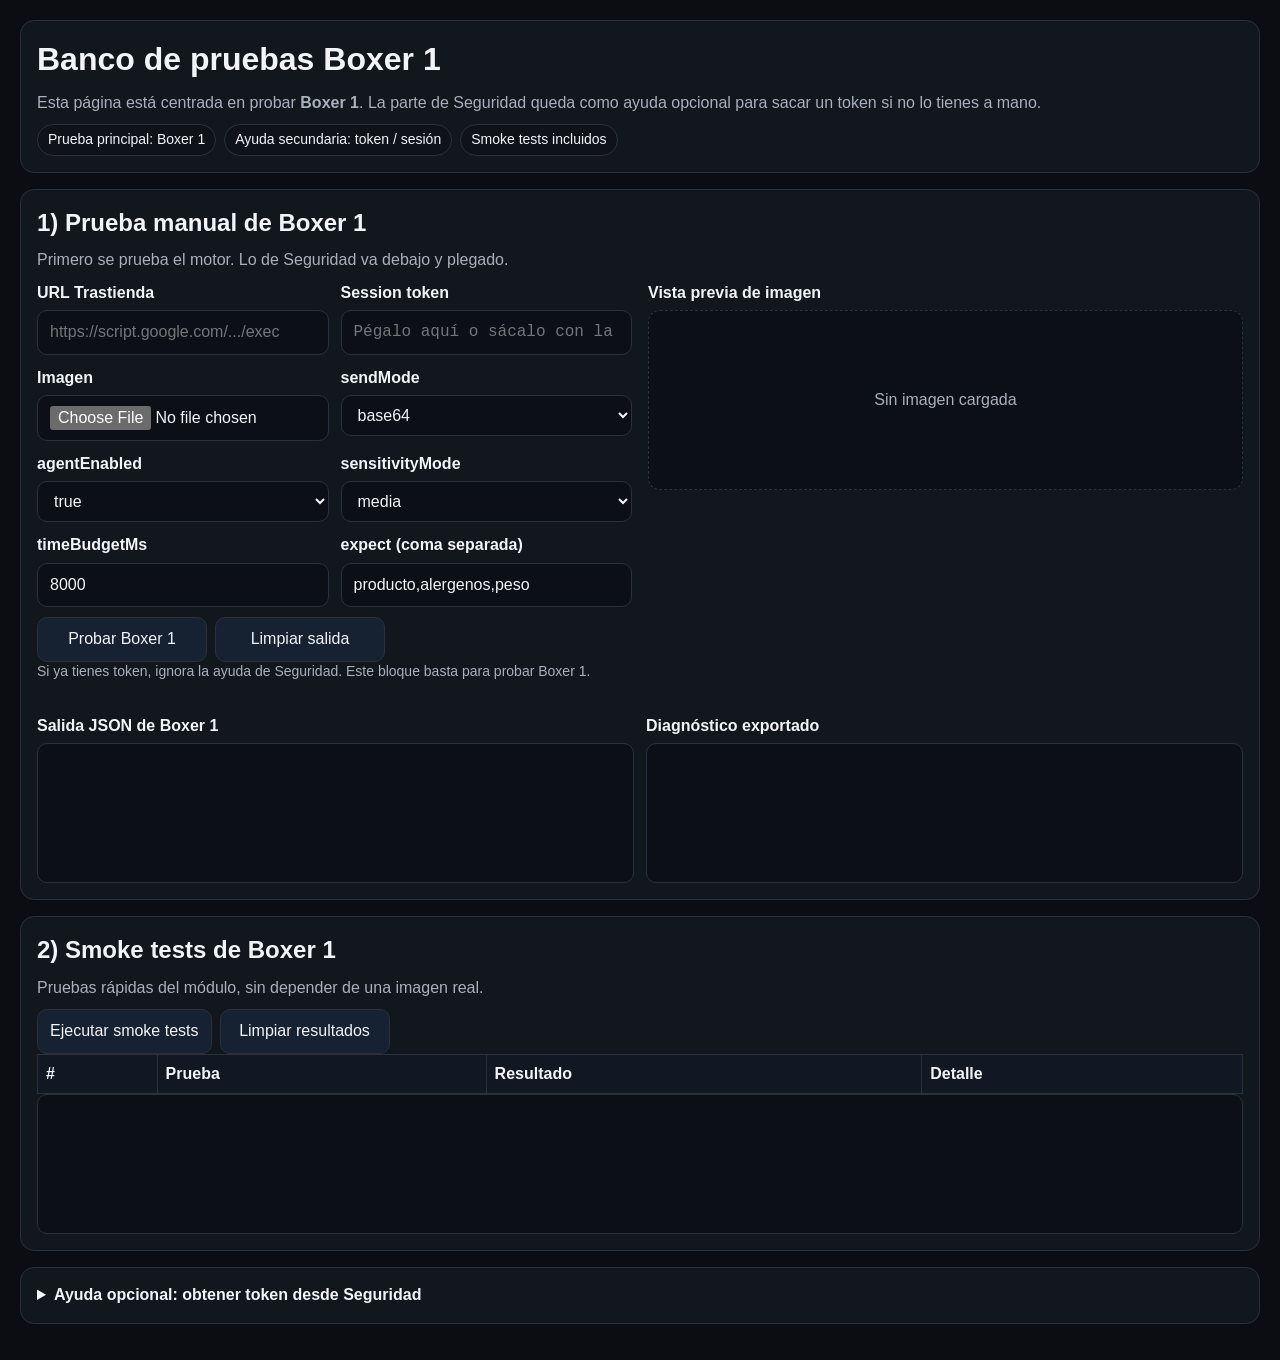
==== test_boxer1.html @ b4b94cf1 "Add files via upload" ====
<!doctype html>
<html lang="es">
<head>
  <meta charset="utf-8">
  <meta name="viewport" content="width=device-width, initial-scale=1">
  <title>Banco de pruebas Boxer 1</title>
  <style>
    :root {
      color-scheme: dark;
      --bg: #0b0d12;
      --panel: #12161d;
      --panel-2: #0f1319;
      --border: #2a313d;
      --text: #f2f4f7;
      --muted: #a8b0bd;
      --ok: #3ddc84;
      --warn: #f4c542;
      --bad: #ff6b6b;
      --accent: #4da3ff;
    }
    * { box-sizing: border-box; }
    body {
      margin: 0;
      padding: 20px;
      background: var(--bg);
      color: var(--text);
      font-family: Inter, Arial, sans-serif;
      line-height: 1.4;
    }
    h1,h2,h3 { margin: 0 0 10px; }
    p { margin: 0 0 10px; }
    .wrap { max-width: 1320px; margin: 0 auto; }
    .hero, section, details {
      background: var(--panel);
      border: 1px solid var(--border);
      border-radius: 14px;
      padding: 16px;
      margin-bottom: 16px;
    }
    .hero p { color: var(--muted); }
    .hero .tags { margin-top: 10px; display: flex; gap: 8px; flex-wrap: wrap; }
    .tag, .pill {
      display: inline-block;
      border: 1px solid var(--border);
      border-radius: 999px;
      padding: 5px 10px;
      background: var(--panel-2);
      color: var(--text);
      font-size: 14px;
    }
    .grid { display: grid; gap: 12px; }
    .grid-2 { grid-template-columns: repeat(2, minmax(280px, 1fr)); }
    .grid-3 { grid-template-columns: repeat(3, minmax(220px, 1fr)); }
    @media (max-width: 900px) { .grid-2, .grid-3 { grid-template-columns: 1fr; } }
    label { display:block; font-weight:700; margin-bottom: 6px; }
    input, select, textarea, button {
      width: 100%;
      padding: 10px 12px;
      background: #0c1016;
      color: var(--text);
      border: 1px solid var(--border);
      border-radius: 10px;
      font: inherit;
    }
    textarea { min-height: 88px; resize: vertical; }
    button {
      width: auto;
      min-width: 170px;
      cursor: pointer;
      background: #162131;
    }
    button:hover { border-color: #456186; }
    .actions { display:flex; gap:8px; flex-wrap: wrap; margin-top: 10px; }
    .mono, pre { font-family: ui-monospace, SFMono-Regular, Menlo, Consolas, monospace; }
    pre {
      white-space: pre-wrap;
      word-break: break-word;
      background: #0c1016;
      border: 1px solid var(--border);
      border-radius: 10px;
      padding: 12px;
      min-height: 140px;
      margin: 0;
      overflow: auto;
    }
    .summary { display:flex; gap:8px; flex-wrap: wrap; margin: 10px 0 14px; }
    .ok { color: var(--ok); font-weight:700; }
    .bad { color: var(--bad); font-weight:700; }
    .muted { color: var(--muted); }
    .block-title { margin-bottom: 10px; }
    .preview {
      border: 1px dashed var(--border);
      border-radius: 12px;
      min-height: 180px;
      display:flex;
      align-items:center;
      justify-content:center;
      overflow:hidden;
      background:#0c1016;
    }
    .preview img { width: 100%; height: auto; display:block; }
    .row { display:grid; grid-template-columns: 1fr 1fr; gap: 16px; }
    @media (max-width: 1000px) { .row { grid-template-columns: 1fr; } }
    table { width: 100%; border-collapse: collapse; }
    th, td { border: 1px solid var(--border); padding: 8px; text-align: left; vertical-align: top; }
    th { background: #111823; }
    summary { cursor: pointer; font-weight: 700; }
    .helper { color: var(--muted); font-size: 14px; }
  </style>
</head>
<body>
<div class="wrap">
  <div class="hero">
    <h1>Banco de pruebas Boxer 1</h1>
    <p>Esta página está centrada en probar <strong>Boxer 1</strong>. La parte de Seguridad queda como ayuda opcional para sacar un token si no lo tienes a mano.</p>
    <div class="tags">
      <span class="tag">Prueba principal: Boxer 1</span>
      <span class="tag">Ayuda secundaria: token / sesión</span>
      <span class="tag">Smoke tests incluidos</span>
    </div>
  </div>

  <section>
    <div class="block-title">
      <h2>1) Prueba manual de Boxer 1</h2>
      <p class="muted">Primero se prueba el motor. Lo de Seguridad va debajo y plegado.</p>
    </div>
    <div class="row">
      <div>
        <div class="grid grid-2">
          <div>
            <label for="urlTrastienda">URL Trastienda</label>
            <input id="urlTrastienda" type="text" placeholder="https://script.google.com/.../exec">
          </div>
          <div>
            <label for="token">Session token</label>
            <input id="token" type="text" class="mono" placeholder="Pégalo aquí o sácalo con la ayuda de abajo">
          </div>
          <div>
            <label for="img">Imagen</label>
            <input id="img" type="file" accept="image/*">
          </div>
          <div>
            <label for="sendMode">sendMode</label>
            <select id="sendMode"><option value="base64" selected>base64</option><option value="normal">normal</option></select>
          </div>
          <div>
            <label for="agent">agentEnabled</label>
            <select id="agent"><option value="true" selected>true</option><option value="false">false</option></select>
          </div>
          <div>
            <label for="sens">sensitivityMode</label>
            <select id="sens"><option value="baja">baja</option><option value="media" selected>media</option><option value="alta">alta</option></select>
          </div>
          <div>
            <label for="budget">timeBudgetMs</label>
            <input id="budget" type="number" value="8000" min="1">
          </div>
          <div>
            <label for="expect">expect (coma separada)</label>
            <input id="expect" type="text" value="producto,alergenos,peso">
          </div>
        </div>
        <div class="actions">
          <button id="runManual">Probar Boxer 1</button>
          <button id="clearManual" type="button">Limpiar salida</button>
        </div>
        <p class="helper">Si ya tienes token, ignora la ayuda de Seguridad. Este bloque basta para probar Boxer 1.</p>
      </div>
      <div>
        <label>Vista previa de imagen</label>
        <div class="preview" id="previewBox"><span class="muted">Sin imagen cargada</span></div>
      </div>
    </div>

    <div id="b1Summary" class="summary"></div>

    <div class="grid grid-2">
      <div>
        <label>Salida JSON de Boxer 1</label>
        <pre id="b1Out" class="mono"></pre>
      </div>
      <div>
        <label>Diagnóstico exportado</label>
        <pre id="diagOut" class="mono"></pre>
      </div>
    </div>
  </section>

  <section>
    <div class="block-title">
      <h2>2) Smoke tests de Boxer 1</h2>
      <p class="muted">Pruebas rápidas del módulo, sin depender de una imagen real.</p>
    </div>
    <div class="actions">
      <button id="runTests">Ejecutar smoke tests</button>
      <button id="clearTests" type="button">Limpiar resultados</button>
    </div>
    <table>
      <thead><tr><th>#</th><th>Prueba</th><th>Resultado</th><th>Detalle</th></tr></thead>
      <tbody id="testsBody"></tbody>
    </table>
    <pre id="testsRaw" class="mono"></pre>
  </section>

  <details>
    <summary>Ayuda opcional: obtener token desde Seguridad</summary>
    <p class="muted" style="margin-top:10px;">Solo úsalo si no tienes token. No es la parte principal del banco.</p>
    <div class="grid grid-2" style="margin-top:10px;">
      <div>
        <label for="secUrl">URL Seguridad</label>
        <input id="secUrl" type="text" placeholder="https://script.google.com/.../exec">
      </div>
      <div>
        <label for="secOrigin">moduloOrigen</label>
        <input id="secOrigin" type="text" value="WEB">
      </div>
      <div>
        <label for="secDest">moduloDestino</label>
        <input id="secDest" type="text" value="SEGURIDAD">
      </div>
      <div>
        <label for="secLoginAction">acción login</label>
        <input id="secLoginAction" type="text" value="login">
      </div>
      <div>
        <label for="secValidateAction">acción validar sesión</label>
        <input id="secValidateAction" type="text" value="validarSesion">
      </div>
      <div>
        <label for="secRenewAction">acción renovar actividad</label>
        <input id="secRenewAction" type="text" value="renovarActividad">
      </div>
      <div>
        <label for="secLogoutAction">acción logout</label>
        <input id="secLogoutAction" type="text" value="logout">
      </div>
      <div>
        <label for="secUser">Usuario</label>
        <input id="secUser" type="text" autocomplete="username">
      </div>
      <div>
        <label for="secPass">Contraseña</label>
        <input id="secPass" type="password" autocomplete="current-password">
      </div>
    </div>
    <div class="actions">
      <button id="btnLogin">Entrar y obtener token</button>
      <button id="btnValidate">Validar sesión</button>
      <button id="btnRenew">Renovar actividad</button>
      <button id="btnLogout">Salir</button>
    </div>
    <div id="secStatus" class="mono" style="margin-top:10px;"></div>
    <pre id="secOut" class="mono"></pre>
  </details>
</div>

<script src="B1_enums.js"></script>
<script src="B1_contratos.js"></script>
<script src="B1_diagnostico.js"></script>
<script src="B1_prechequeo.js"></script>
<script src="B1_ocr_base.js"></script>
<script src="B1_fiabilidad.js"></script>
<script src="B1_slots.js"></script>
<script src="B1_rescate.js"></script>
<script src="B1_merge.js"></script>
<script src="B1_core.js"></script>
<script>
  const $ = (id) => document.getElementById(id);
  const json = (x) => JSON.stringify(x, null, 2);

  function parseExpectCsv(raw) {
    return String(raw || '').split(',').map(x => x.trim()).filter(Boolean);
  }

  function clearNode(id) { $(id).textContent = ''; }

  $('img').addEventListener('change', (ev) => {
    const file = ev.target.files && ev.target.files[0];
    const box = $('previewBox');
    if (!file) {
      box.innerHTML = '<span class="muted">Sin imagen cargada</span>';
      return;
    }
    const url = URL.createObjectURL(file);
    box.innerHTML = `<img src="${url}" alt="Vista previa">`;
  });

  function renderSummary(result) {
    const summary = result && result.resultado ? result.resultado : {};
    const estado = summary.estadoPasaporteModulo || '-';
    const cls = result && result.ok ? 'ok' : 'bad';
    $('b1Summary').innerHTML = [
      `<span class="pill ${cls}">ok: ${String(result && result.ok)}</span>`,
      `<span class="pill">pasaporte: ${estado}</span>`,
      `<span class="pill">elapsedMs: ${summary.elapsedMs ?? '-'}</span>`,
      `<span class="pill">acción: ${summary.accionSugeridaParaCerebro || '-'}</span>`
    ].join(' ');
  }

  function getSecurityCfg() {
    return {
      url: $('secUrl').value.trim(),
      moduloOrigen: $('secOrigin').value.trim() || 'WEB',
      moduloDestino: $('secDest').value.trim() || 'SEGURIDAD',
      actionLogin: $('secLoginAction').value.trim() || 'login',
      actionValidate: $('secValidateAction').value.trim() || 'validarSesion',
      actionRenew: $('secRenewAction').value.trim() || 'renovarActividad',
      actionLogout: $('secLogoutAction').value.trim() || 'logout'
    };
  }

  function writeSecurityStatus(payload, ok) {
    $('secStatus').innerHTML = ok ? '<span class="ok">OK</span>' : '<span class="bad">ERROR</span>';
    $('secOut').textContent = json(payload);
  }

  function extractToken(payload) {
    const targetKeys = new Set(['sessionToken','token','llaveTemporalSesion','llaveTemporal','session_key','sessionKey']);
    const seen = new Set();
    function walk(node) {
      if (!node || typeof node !== 'object') return '';
      if (seen.has(node)) return '';
      seen.add(node);
      for (const [key, value] of Object.entries(node)) {
        if (targetKeys.has(key) && typeof value === 'string' && value.trim()) return value.trim();
      }
      for (const value of Object.values(node)) {
        const hit = walk(value);
        if (hit) return hit;
      }
      return '';
    }
    return walk(payload);
  }

  async function postJsonSimple(url, body) {
    const resp = await fetch(url, {
      method: 'POST',
      headers: { 'Content-Type': 'text/plain;charset=utf-8' },
      body: JSON.stringify(body)
    });
    const raw = await resp.text();
    let payload;
    try {
      payload = raw ? JSON.parse(raw) : null;
    } catch {
      payload = { ok: false, error: { mensaje: raw || 'Respuesta no JSON.' } };
    }
    return { resp, payload };
  }

  async function callSecurity(accion, datos) {
    const cfg = getSecurityCfg();
    if (!cfg.url) throw new Error('Falta URL Seguridad.');
    const tokenActual = $('token').value.trim();
    const body = {
      moduloOrigen: cfg.moduloOrigen,
      moduloDestino: cfg.moduloDestino,
      accion,
      sessionToken: accion === cfg.actionLogin ? '' : tokenActual,
      datos
    };
    const { resp, payload } = await postJsonSimple(cfg.url, body);
    const result = payload && typeof payload === 'object' ? payload : { ok: false, error: { mensaje: 'Respuesta inválida de Seguridad.' } };
    result.__httpStatus = resp.status;
    return result;
  }

  $('btnLogin').addEventListener('click', async () => {
    try {
      const usuario = $('secUser').value.trim();
      const password = $('secPass').value;
      if (!usuario) throw new Error('Falta usuario.');
      if (!password) throw new Error('Falta contraseña.');
      const payload = await callSecurity(getSecurityCfg().actionLogin, {
        usuario,
        contrasena: password,
        password
      });
      const token = extractToken(payload);
      if (token) $('token').value = token;
      writeSecurityStatus(payload, payload && payload.ok === true);
    } catch (err) {
      writeSecurityStatus({ ok: false, error: { mensaje: err.message } }, false);
    }
  });

  $('btnValidate').addEventListener('click', async () => {
    try {
      const token = $('token').value.trim();
      const payload = await callSecurity(getSecurityCfg().actionValidate, { sessionToken: token });
      const nuevo = extractToken(payload);
      if (nuevo) $('token').value = nuevo;
      writeSecurityStatus(payload, payload && payload.ok === true);
    } catch (err) {
      writeSecurityStatus({ ok: false, error: { mensaje: err.message } }, false);
    }
  });

  $('btnRenew').addEventListener('click', async () => {
    try {
      const token = $('token').value.trim();
      const payload = await callSecurity(getSecurityCfg().actionRenew, { sessionToken: token });
      const nuevo = extractToken(payload);
      if (nuevo) $('token').value = nuevo;
      writeSecurityStatus(payload, payload && payload.ok === true);
    } catch (err) {
      writeSecurityStatus({ ok: false, error: { mensaje: err.message } }, false);
    }
  });

  $('btnLogout').addEventListener('click', async () => {
    try {
      const token = $('token').value.trim();
      const payload = await callSecurity(getSecurityCfg().actionLogout, { sessionToken: token });
      if (payload && payload.ok === true) $('token').value = '';
      writeSecurityStatus(payload, payload && payload.ok === true);
    } catch (err) {
      writeSecurityStatus({ ok: false, error: { mensaje: err.message } }, false);
    }
  });

  $('clearManual').addEventListener('click', () => {
    $('b1Summary').innerHTML = '';
    clearNode('b1Out');
    clearNode('diagOut');
  });

  $('runManual').addEventListener('click', async () => {
    try {
      const file = $('img').files[0];
      if (!file) throw new Error('Falta imagen.');
      if (!$('urlTrastienda').value.trim()) throw new Error('Falta URL Trastienda.');
      const input = {
        moduloOrigen: 'Cerebro_Orquestador',
        moduloDestino: 'Boxer1_Core',
        accion: 'analizar_texto_etiqueta',
        sessionToken: $('token').value.trim(),
        datos: {
          imageRef: file,
          sendMode: $('sendMode').value,
          agentEnabled: $('agent').value === 'true',
          sensitivityMode: $('sens').value,
          timeBudgetMs: Number($('budget').value || 8000),
          expect: parseExpectCsv($('expect').value)
        }
      };
      const config = { urlTrastienda: $('urlTrastienda').value.trim() };
      const result = await B1_analizar(input, config);
      renderSummary(result);
      $('b1Out').textContent = json(result);
      $('diagOut').textContent = json(result && result.resultado ? result.resultado.diagnostico || null : null);
    } catch (err) {
      const payload = { ok: false, error: { mensaje: err.message || String(err) } };
      renderSummary(payload);
      $('b1Out').textContent = json(payload);
      $('diagOut').textContent = '';
    }
  });

  function makePass(name, detail) { return { ok: true, name, detail }; }
  function makeFail(name, detail) { return { ok: false, name, detail }; }

  async function runSmokeTests() {
    const tests = [];
    const add = (result) => tests.push(result);

    try {
      add(Object.values(B1_TIPO_FALLO).length === 3
        ? makePass('Solo 3 tipos de fallo', json(B1_TIPO_FALLO))
        : makeFail('Solo 3 tipos de fallo', json(B1_TIPO_FALLO)));

      add(B1_CONFIG.TRASTIENDA_MODULO_ORIGEN === 'BOXER1'
        ? makePass('Origen correcto a Trastienda', B1_CONFIG.TRASTIENDA_MODULO_ORIGEN)
        : makeFail('Origen correcto a Trastienda', B1_CONFIG.TRASTIENDA_MODULO_ORIGEN));

      const entradaValida = B1_validarEntrada({
        moduloOrigen: 'Cerebro_Orquestador',
        moduloDestino: 'Boxer1_Core',
        accion: 'analizar_texto_etiqueta',
        sessionToken: 'tok',
        datos: { imageRef: new Blob(['x'], { type:'image/png' }), sendMode:'base64', agentEnabled:true, sensitivityMode:'media', timeBudgetMs:8000, expect:['producto'] }
      });
      add(entradaValida.valid ? makePass('Validación de entrada', 'OK') : makeFail('Validación de entrada', entradaValida.reason));

      const cfgValida = B1_validarConfig({ urlTrastienda: 'https://ejemplo.test/exec' });
      add(cfgValida.valid ? makePass('Validación de config', 'OK') : makeFail('Validación de config', cfgValida.reason));

      const errNoRetry = B1_crearRespuestaError({
        code: 'X', message:'x', tipoFallo:B1_TIPO_FALLO.DESCONOCIDO, retryable:true,
        traceId:'t', elapsedMs:1, accionSugeridaParaCerebro:'reintentar'
      });
      add((errNoRetry.error && !('tiempoTotalReintentoMs' in errNoRetry.error))
        ? makePass('Error sin ruido de tiempoTotalReintentoMs', json(errNoRetry.error))
        : makeFail('Error sin ruido de tiempoTotalReintentoMs', json(errNoRetry.error)));

      const norm = B1_normalizarOCR({ ok:true, resultado:{ ocrTexto:'Ingredientes\nhar_ina leche', metadatos:{ paginas:1, bloques:2 } }});
      add(norm.textoCompleto.includes('Ingredientes') ? makePass('Normalización OCR plano', json({totalPalabras:norm.totalPalabras, visionVacia:norm.visionVacia})) : makeFail('Normalización OCR plano', json(norm)));

      const fiab = B1_medirFiabilidad(norm, 'media');
      add(fiab.huecos > 0 ? makePass('Huecos heurísticos vivos', json({ huecos: fiab.huecos })) : makeFail('Huecos heurísticos vivos', json({ huecos: fiab.huecos })));

      const simOk = B1_verificarSimetria([{slotId:'B1'},{slotId:'B2'}],[{slotId:'B1'},{slotId:'B2'}]);
      add(simOk.exacta ? makePass('Simetría exacta', json(simOk)) : makeFail('Simetría exacta', json(simOk)));

      const simKo = B1_verificarSimetria([{slotId:'B1'},{slotId:'B2'}],[{slotId:'B1'},{slotId:'B3'}]);
      add(!simKo.exacta ? makePass('Asimetría detectada', json(simKo)) : makeFail('Asimetría detectada', json(simKo)));

      const mergeKo = B1_ejecutarMerge('texto base', [{slotId:'B1', textoOriginal:'har_ina', roiRef:'roi://1'}], { intentado:true, correcciones:[{slotId:'B2', solucion:'harina', estado:'aplicable'}], slotsEnviados:1, slotsDevueltos:1 });
      add(mergeKo.mergeCancelado ? makePass('Merge cancela asimetría', json({ mergeStatus: mergeKo.mergeStatus })) : makeFail('Merge cancela asimetría', json(mergeKo)));

      const upstream = B1_crearErrorUpstream({ message:'fallo', upstreamCode:'TRA_VISION_ERROR', upstreamModule:'TRASTIENDA', raw:{x:1} });
      add(upstream.upstreamCode === 'TRA_VISION_ERROR' ? makePass('Upstream estructurado', json({ upstreamCode: upstream.upstreamCode, upstreamModule: upstream.upstreamModule })) : makeFail('Upstream estructurado', json(upstream)));

      const originalFetch = window.fetch;
      try {
        let bodyVision = null;
        window.fetch = async (_url, options) => ({ ok:true, status:200, async json(){ bodyVision = JSON.parse(options.body); return { ok:true, resultado:{ ocrTexto:'leche entera', vacio:false, metadatos:{ paginas:1, bloques:1 } } }; } });
        const canvas = document.createElement('canvas'); canvas.width = 4; canvas.height = 4;
        const ctx = canvas.getContext('2d'); ctx.fillStyle = '#fff'; ctx.fillRect(0,0,4,4);
        await B1_llamarVisionOCR(canvas, 'base64', 'tok', 'https://dummy');
        add((bodyVision && bodyVision.moduloOrigen === 'BOXER1' && bodyVision.moduloDestino === 'TRASTIENDA' && bodyVision.accion === 'procesarVision')
          ? makePass('Payload Vision correcto', json(bodyVision))
          : makeFail('Payload Vision correcto', json(bodyVision)));

        let bodyGemini = null;
        window.fetch = async (_url, options) => ({ ok:true, status:200, async json(){ bodyGemini = JSON.parse(options.body); return { ok:true, resultado:{ respuestaGemini:{ correcciones:[], simetria:'exacta' } } }; } });
        await B1_enviarRescateGemini('texto base completo', [{ slotId:'B1', textoOriginal:'har_ina', confidence:0.4, contexto:'ingredientes harina', roiBase64:'AAAA' }], 'tok', 'https://dummy');
        add((bodyGemini && bodyGemini.moduloOrigen === 'BOXER1' && bodyGemini.datos.ocrTexto === 'texto base completo')
          ? makePass('Payload Gemini usa textoBase', json(bodyGemini))
          : makeFail('Payload Gemini usa textoBase', json(bodyGemini)));
      } finally {
        window.fetch = originalFetch;
      }
    } catch (err) {
      add(makeFail('Excepción inesperada en smoke tests', err && err.stack ? err.stack : String(err)));
    }

    const body = $('testsBody');
    body.innerHTML = '';
    tests.forEach((t, i) => {
      const tr = document.createElement('tr');
      tr.innerHTML = `<td>${i+1}</td><td>${t.name}</td><td class="${t.ok ? 'ok' : 'bad'}">${t.ok ? 'OK' : 'FALLO'}</td><td class="mono">${escapeHtml(String(t.detail || ''))}</td>`;
      body.appendChild(tr);
    });
    $('testsRaw').textContent = json({ total: tests.length, ok: tests.filter(t => t.ok).length, fail: tests.filter(t => !t.ok).length, tests });
  }

  function escapeHtml(str) {
    return str.replace(/[&<>"']/g, c => ({ '&':'&amp;', '<':'&lt;', '>':'&gt;', '"':'&quot;', "'":'&#39;' }[c]));
  }

  $('runTests').addEventListener('click', runSmokeTests);
  $('clearTests').addEventListener('click', () => {
    $('testsBody').innerHTML = '';
    clearNode('testsRaw');
  });
</script>
</body>
</html>
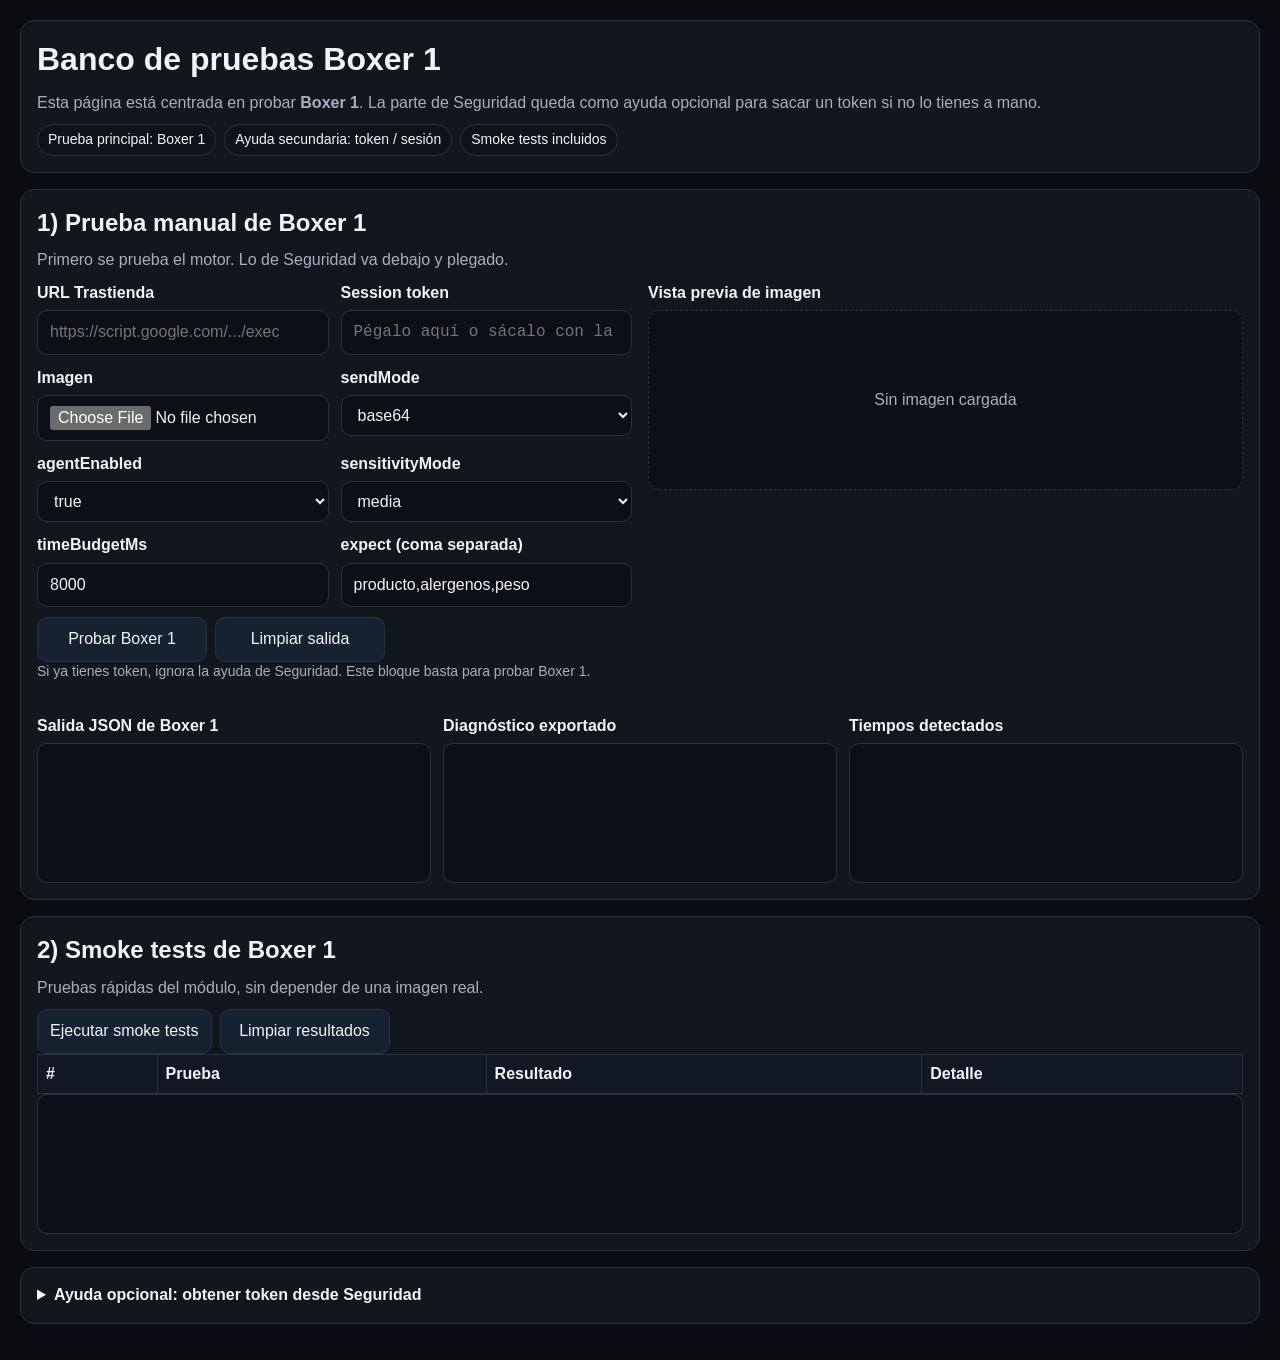
==== commit 05328462: "Add files via upload" ====
--- a/test_boxer1.html
+++ b/test_boxer1.html
@@ -175,7 +175,7 @@
 
     <div id="b1Summary" class="summary"></div>
 
-    <div class="grid grid-2">
+    <div class="grid grid-3">
       <div>
         <label>Salida JSON de Boxer 1</label>
         <pre id="b1Out" class="mono"></pre>
@@ -183,6 +183,10 @@
       <div>
         <label>Diagnóstico exportado</label>
         <pre id="diagOut" class="mono"></pre>
+      </div>
+      <div>
+        <label>Tiempos detectados</label>
+        <pre id="timingsOut" class="mono"></pre>
       </div>
     </div>
   </section>
@@ -275,6 +279,17 @@
 
   function clearNode(id) { $(id).textContent = ''; }
 
+  function extractTimingBlock(result) {
+    return result && result.resultado && result.resultado.datos && result.resultado.datos.metricas
+      ? (result.resultado.datos.metricas.tiempos || null)
+      : null;
+  }
+
+  function renderTimings(result) {
+    const tiempos = extractTimingBlock(result);
+    $('timingsOut').textContent = tiempos ? json(tiempos) : '';
+  }
+
   $('img').addEventListener('change', (ev) => {
     const file = ev.target.files && ev.target.files[0];
     const box = $('previewBox');
@@ -288,12 +303,21 @@
 
   function renderSummary(result) {
     const summary = result && result.resultado ? result.resultado : {};
-    const estado = summary.estadoPasaporteModulo || '-';
     const cls = result && result.ok ? 'ok' : 'bad';
+    const metricas = summary && summary.datos ? (summary.datos.metricas || {}) : {};
+    const tiempos = metricas && metricas.tiempos ? metricas.tiempos : {};
+    const fetchVision = tiempos?.cliente?.t_fetch_vision_total_ms ?? '-';
+    const gasVision = tiempos?.upstream?.vision?.t_total_gas_interno_ms ?? '-';
+    const externoVision = tiempos?.estimaciones?.t_vision_externo_no_desglosado_ms ?? '-';
+    const rescate = tiempos?.cliente?.t_rescate_total_ms ?? '-';
     $('b1Summary').innerHTML = [
       `<span class="pill ${cls}">ok: ${String(result && result.ok)}</span>`,
-      `<span class="pill">pasaporte: ${estado}</span>`,
+      `<span class="pill">pasaporte: ${summary.estadoPasaporteModulo || '-'}</span>`,
       `<span class="pill">elapsedMs: ${summary.elapsedMs ?? '-'}</span>`,
+      `<span class="pill">fetch Vision: ${fetchVision}</span>`,
+      `<span class="pill">GAS Vision: ${gasVision}</span>`,
+      `<span class="pill">externo Vision: ${externoVision}</span>`,
+      `<span class="pill">rescate: ${rescate}</span>`,
       `<span class="pill">acción: ${summary.accionSugeridaParaCerebro || '-'}</span>`
     ].join(' ');
   }
@@ -334,20 +358,36 @@
     return walk(payload);
   }
 
+  function nowMs() {
+    return (typeof performance !== 'undefined' && typeof performance.now === 'function') ? performance.now() : Date.now();
+  }
+
   async function postJsonSimple(url, body) {
+    const tInicio = nowMs();
     const resp = await fetch(url, {
       method: 'POST',
       headers: { 'Content-Type': 'text/plain;charset=utf-8' },
       body: JSON.stringify(body)
     });
     const raw = await resp.text();
+    const tFetchTotal = Math.round(nowMs() - tInicio);
+    const tParseInicio = nowMs();
     let payload;
     try {
       payload = raw ? JSON.parse(raw) : null;
     } catch {
       payload = { ok: false, error: { mensaje: raw || 'Respuesta no JSON.' } };
     }
-    return { resp, payload };
+    const tParseCliente = Math.round(nowMs() - tParseInicio);
+    return {
+      resp,
+      payload,
+      timings: {
+        t_fetch_total_ms: tFetchTotal,
+        t_parse_respuesta_cliente_ms: tParseCliente,
+        t_total_cliente_ms: Math.round(nowMs() - tInicio)
+      }
+    };
   }
 
   async function callSecurity(accion, datos) {
@@ -361,9 +401,10 @@
       sessionToken: accion === cfg.actionLogin ? '' : tokenActual,
       datos
     };
-    const { resp, payload } = await postJsonSimple(cfg.url, body);
+    const { resp, payload, timings } = await postJsonSimple(cfg.url, body);
     const result = payload && typeof payload === 'object' ? payload : { ok: false, error: { mensaje: 'Respuesta inválida de Seguridad.' } };
     result.__httpStatus = resp.status;
+    result.__timings = timings;
     return result;
   }
 
@@ -425,6 +466,7 @@
     $('b1Summary').innerHTML = '';
     clearNode('b1Out');
     clearNode('diagOut');
+    clearNode('timingsOut');
   });
 
   $('runManual').addEventListener('click', async () => {
@@ -450,12 +492,15 @@
       const result = await B1_analizar(input, config);
       renderSummary(result);
       $('b1Out').textContent = json(result);
-      $('diagOut').textContent = json(result && result.resultado ? result.resultado.diagnostico || null : null);
+      const diag = result && result.resultado && result.resultado.datos ? (result.resultado.datos.diagnostico || null) : null;
+      $('diagOut').textContent = json(diag);
+      renderTimings(result);
     } catch (err) {
       const payload = { ok: false, error: { mensaje: err.message || String(err) } };
       renderSummary(payload);
       $('b1Out').textContent = json(payload);
       $('diagOut').textContent = '';
+      $('timingsOut').textContent = '';
     }
   });
 
@@ -502,10 +547,10 @@
       add(fiab.huecos > 0 ? makePass('Huecos heurísticos vivos', json({ huecos: fiab.huecos })) : makeFail('Huecos heurísticos vivos', json({ huecos: fiab.huecos })));
 
       const simOk = B1_verificarSimetria([{slotId:'B1'},{slotId:'B2'}],[{slotId:'B1'},{slotId:'B2'}]);
-      add(simOk.exacta ? makePass('Simetría exacta', json(simOk)) : makeFail('Simetría exacta', json(simOk)));
+      add(simOk.simetrica ? makePass('Simetría exacta', json(simOk)) : makeFail('Simetría exacta', json(simOk)));
 
       const simKo = B1_verificarSimetria([{slotId:'B1'},{slotId:'B2'}],[{slotId:'B1'},{slotId:'B3'}]);
-      add(!simKo.exacta ? makePass('Asimetría detectada', json(simKo)) : makeFail('Asimetría detectada', json(simKo)));
+      add(!simKo.simetrica ? makePass('Asimetría detectada', json(simKo)) : makeFail('Asimetría detectada', json(simKo)));
 
       const mergeKo = B1_ejecutarMerge('texto base', [{slotId:'B1', textoOriginal:'har_ina', roiRef:'roi://1'}], { intentado:true, correcciones:[{slotId:'B2', solucion:'harina', estado:'aplicable'}], slotsEnviados:1, slotsDevueltos:1 });
       add(mergeKo.mergeCancelado ? makePass('Merge cancela asimetría', json({ mergeStatus: mergeKo.mergeStatus })) : makeFail('Merge cancela asimetría', json(mergeKo)));
@@ -516,20 +561,20 @@
       const originalFetch = window.fetch;
       try {
         let bodyVision = null;
-        window.fetch = async (_url, options) => ({ ok:true, status:200, async json(){ bodyVision = JSON.parse(options.body); return { ok:true, resultado:{ ocrTexto:'leche entera', vacio:false, metadatos:{ paginas:1, bloques:1 } } }; } });
+        window.fetch = async (_url, options) => ({ ok:true, status:200, async text(){ bodyVision = JSON.parse(options.body); return JSON.stringify({ ok:true, resultado:{ ocrTexto:'leche entera', vacio:false, metadatos:{ paginas:1, bloques:1 } } }); } });
         const canvas = document.createElement('canvas'); canvas.width = 4; canvas.height = 4;
         const ctx = canvas.getContext('2d'); ctx.fillStyle = '#fff'; ctx.fillRect(0,0,4,4);
-        await B1_llamarVisionOCR(canvas, 'base64', 'tok', 'https://dummy');
-        add((bodyVision && bodyVision.moduloOrigen === 'BOXER1' && bodyVision.moduloDestino === 'TRASTIENDA' && bodyVision.accion === 'procesarVision')
-          ? makePass('Payload Vision correcto', json(bodyVision))
-          : makeFail('Payload Vision correcto', json(bodyVision)));
+        const visionCall = await B1_llamarVisionOCR(canvas, 'base64', 'tok', 'https://dummy');
+        add((bodyVision && bodyVision.moduloOrigen === 'BOXER1' && bodyVision.moduloDestino === 'TRASTIENDA' && bodyVision.accion === 'procesarVision' && visionCall.tiempos && visionCall.tiempos.cliente)
+          ? makePass('Payload Vision correcto', json({ bodyVision, tiempos: visionCall.tiempos.cliente }))
+          : makeFail('Payload Vision correcto', json({ bodyVision, visionCall })));
 
         let bodyGemini = null;
-        window.fetch = async (_url, options) => ({ ok:true, status:200, async json(){ bodyGemini = JSON.parse(options.body); return { ok:true, resultado:{ respuestaGemini:{ correcciones:[], simetria:'exacta' } } }; } });
-        await B1_enviarRescateGemini('texto base completo', [{ slotId:'B1', textoOriginal:'har_ina', confidence:0.4, contexto:'ingredientes harina', roiBase64:'AAAA' }], 'tok', 'https://dummy');
-        add((bodyGemini && bodyGemini.moduloOrigen === 'BOXER1' && bodyGemini.datos.ocrTexto === 'texto base completo')
-          ? makePass('Payload Gemini usa textoBase', json(bodyGemini))
-          : makeFail('Payload Gemini usa textoBase', json(bodyGemini)));
+        window.fetch = async (_url, options) => ({ ok:true, status:200, async text(){ bodyGemini = JSON.parse(options.body); return JSON.stringify({ ok:true, resultado:{ respuestaGemini:{ correcciones:[], simetria:'exacta' } } }); } });
+        const geminiCall = await B1_enviarRescateGemini('texto base completo', [{ slotId:'B1', textoOriginal:'har_ina', confidence:0.4, contexto:'ingredientes harina', roiBase64:'AAAA' }], 'tok', 'https://dummy');
+        add((bodyGemini && bodyGemini.moduloOrigen === 'BOXER1' && bodyGemini.datos.ocrTexto === 'texto base completo' && geminiCall.tiempos && geminiCall.tiempos.cliente)
+          ? makePass('Payload Gemini usa textoBase', json({ bodyGemini, tiempos: geminiCall.tiempos.cliente }))
+          : makeFail('Payload Gemini usa textoBase', json({ bodyGemini, geminiCall })));
       } finally {
         window.fetch = originalFetch;
       }
